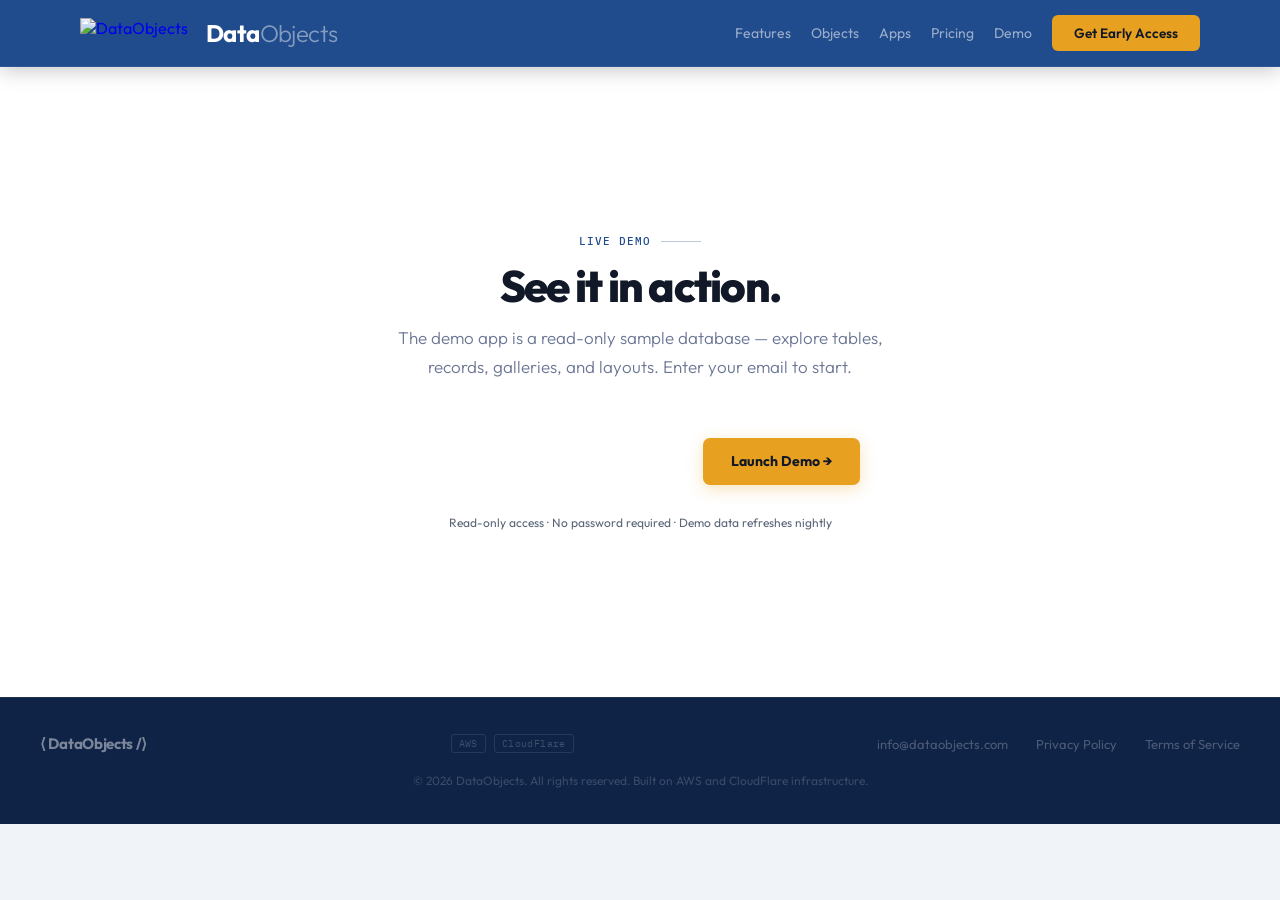
==== demo.html @ 290fab60 "Initial commit — marketing site" ====
<!DOCTYPE html>
<html lang="en">
<head>
  <meta charset="UTF-8">
  <meta name="viewport" content="width=device-width, initial-scale=1.0">
  <title>Try the DataObjects Demo</title>
  <meta name="description" content="See a working DataObjects application in your browser. Read-only demo, no signup required.">
  <link rel="preconnect" href="https://fonts.googleapis.com">
  <link href="https://fonts.googleapis.com/css2?family=Outfit:wght@300;400;500;600;700;800&family=IBM+Plex+Mono:wght@400;500&display=swap" rel="stylesheet">
  <link rel="stylesheet" href="/do.css?v=0526-1" type="text/css">
  <script src="/do.js?v=0526-1" defer></script>
</head>
<body>

<div data-include="/_partials/nav.html"></div>

<section class="section section-white" style="min-height: 70vh; display: flex; align-items: center;">
  <div class="wrap" style="text-align: center; max-width: 720px;">
    <div class="section-eyebrow" style="justify-content: center;">Live Demo</div>
    <h2>See it in action.</h2>
    <p class="section-sub">The demo app is a read-only sample database — explore tables, records, galleries, and layouts. Enter your email to start.</p>

    <form class="notify-form" id="demo-form" style="margin: 30px auto;">
      <input type="email" name="DOemail" placeholder="your@email.com" required>
      <button type="submit">Launch Demo →</button>
    </form>

    <p class="notify-sub" style="color: #5a6678;">Read-only access · No password required · Demo data refreshes nightly</p>
    <p id="DOnotify" style="display:none; color:#E8A020; padding-top: 10px; font-size:1.2rem;">
      <span style="color:green;">✓</span> Launching demo… you'll be redirected in a moment.
    </p>
  </div>
</section>

<div data-include="/_partials/footer.html"></div>

<!--
  TODO: this is currently a stub. Final demo flow needs:
   1. Cloudflare Turnstile widget on the form (bot check)
   2. POST to /v6/demo/request on do-server
        — records lead in DO.leads
        — creates/finds a guest user record
        — issues a magic link token
   3. On success, redirect to:
        https://app.dataobjects.com/?app=MAKAI_GUID&token=XYZ
   4. Server enforces read-only on guest role for all data routes.
-->

</body>
</html>
---- do.css ----
*, *::before, *::after { margin: 0; padding: 0; box-sizing: border-box; }

    :root {
      --navy:      #204B8C;
      --navy-dk:   #163566;
      --navy-xl:   #0f2347;
      --navy-lt:   #2a5fa8;
      --steel:     #f0f3f8;
      --steel-dk:  #e4e9f2;
      --white:     #ffffff;
      --ink:       #111827;
      --ink-2:     #374151;
      --muted:     #6b7694;
      --rule:      rgba(32,75,140,0.10);
      --gold:      #e8a020;
      --gold-lt:   #f5b942;
      --green:     #16a34a;
    }

    html { scroll-behavior: smooth; }

    body {
      font-family: 'Outfit', sans-serif;
      background: var(--steel);
      color: var(--ink);
      -webkit-font-smoothing: antialiased;
      overflow-x: hidden;
    }

    /* ── NAVBAR ── */
    .navbar {
      background: var(--navy);
      position: sticky; top: 0; z-index: 200;
      border-bottom: 1px solid rgba(255,255,255,0.07);
      box-shadow: 0 2px 20px rgba(0,0,0,0.25);
    }
    .nav-wrap {
      max-width: 1200px; margin: 0 auto;
      padding: 0 40px;
      display: flex; align-items: center;
      justify-content: space-between;
      height: 66px;
    }
    .nav-logo { display: flex; align-items: center; gap: 12px; text-decoration: none; }
    .nav-logo-mark {
      width: 36px; height: 36px;
      background: rgba(255,255,255,0.1);
      border: 1px solid rgba(255,255,255,0.18);
      border-radius: 8px;
      display: flex; align-items: center; justify-content: center;
      font-family: 'IBM Plex Mono', monospace;
      font-size: 12px; font-weight: 500; color: #fff;
    }
    .nav-logo-text { font-size: 24px; font-weight: 700; color: #fff; letter-spacing: -0.025em; }
    .nav-logo-text span { color: rgba(255,255,255,0.45); font-weight: 300; }
    .nav-right { display: flex; align-items: center; gap: 20px; }
    .nav-link { color: rgba(255,255,255,0.55); font-size: 14px; text-decoration: none; transition: color 0.18s; }
    .nav-link:hover { color: #fff; }
    .nav-btn {
      background: var(--gold); color: var(--ink); font-weight: 600;
      font-size: 13.5px; font-family: 'Outfit', sans-serif;
      padding: 9px 22px; border-radius: 6px; border: none; cursor: pointer;
      text-decoration: none; transition: background 0.18s, transform 0.15s; display: inline-block;
    }
    .nav-btn:hover { background: var(--gold-lt); transform: translateY(-1px); }

    /* ── HERO ── */
    .hero { background: var(--navy); position: relative; overflow: hidden; }
    .hero::after {
      content: ''; display: block; height: 70px;
      background: var(--steel); clip-path: polygon(0 100%, 100% 0, 100% 100%);
      margin-top: -1px;
    }
    .hero-texture {
      position: absolute; inset: 0;
      background-image:
        linear-gradient(rgba(255,255,255,0.025) 1px, transparent 1px),
        linear-gradient(90deg, rgba(255,255,255,0.025) 1px, transparent 1px);
      background-size: 48px 48px; pointer-events: none;
    }
    .hero-glow { position: absolute; pointer-events: none; }
    .hero-glow-1 {
      width: 600px; height: 600px;
      background: radial-gradient(circle, rgba(59,130,246,0.15) 0%, transparent 70%);
      right: -80px; top: -100px;
    }
    .hero-glow-2 {
      width: 400px; height: 400px;
      background: radial-gradient(circle, rgba(232,160,32,0.1) 0%, transparent 70%);
      left: 5%; bottom: 20%;
    }
    .hero-inner {
      max-width: 1200px; margin: 0 auto;
      padding: 96px 40px 80px;
      position: relative; z-index: 1;
      display: grid; grid-template-columns: 1fr 400px; gap: 60px; align-items: center;
    }
    .hero-label {
      display: inline-flex; align-items: center; gap: 8px;
      font-family: 'IBM Plex Mono', monospace; font-size: 11px; font-weight: 500;
      color: var(--gold); letter-spacing: 0.12em; text-transform: uppercase; margin-bottom: 22px;
    }
    .hero-label::before { content: ''; width: 24px; height: 2px; background: var(--gold); display: inline-block; }
    .hero h1 {
      font-size: clamp(36px, 5vw, 60px); font-weight: 800; color: #fff;
      line-height: 1.06; letter-spacing: -0.04em; margin-bottom: 22px;
    }
    .hero h1 .accent {
      color: transparent;
      background: linear-gradient(100deg, #93c5fd, var(--gold-lt));
      -webkit-background-clip: text; background-clip: text;
    }
    .hero-body { font-size: 17px; font-weight: 300; color: rgba(255,255,255,0.6); line-height: 1.72; max-width: 520px; margin-bottom: 40px; }
    .hero-ctas { display: flex; align-items: center; gap: 16px; }
    .cta-primary {
      background: var(--gold); color: var(--ink);
      font-family: 'Outfit', sans-serif; font-size: 15px; font-weight: 700;
      padding: 14px 32px; border-radius: 7px; border: none; cursor: pointer;
      text-decoration: none; display: inline-block; transition: all 0.2s;
      box-shadow: 0 4px 20px rgba(232,160,32,0.3);
    }
    .cta-primary:hover { background: var(--gold-lt); transform: translateY(-2px); box-shadow: 0 8px 28px rgba(232,160,32,0.4); }
    .cta-secondary {
      color: rgba(255,255,255,0.65); font-size: 14px; text-decoration: none;
      display: flex; align-items: center; gap: 7px; transition: color 0.18s;
    }
    .cta-secondary:hover { color: #fff; }
    .cta-secondary:hover svg { transform: translateX(4px); }
    .cta-secondary svg { transition: transform 0.2s; }

    /* Hero panel */
    .hero-panel {
      background: rgba(255,255,255,0.06); border: 1px solid rgba(255,255,255,0.12);
      border-radius: 14px; padding: 28px; backdrop-filter: blur(4px);
    }
    .hero-panel-title {
      font-family: 'IBM Plex Mono', monospace; font-size: 10px; font-weight: 500;
      color: rgba(255,255,255,0.35); letter-spacing: 0.1em; text-transform: uppercase;
      margin-bottom: 18px; padding-bottom: 14px; border-bottom: 1px solid rgba(255,255,255,0.08);
    }
    .panel-stat {
      display: flex; align-items: center; justify-content: space-between;
      padding: 10px 0; border-bottom: 1px solid rgba(255,255,255,0.05);
    }
    .panel-stat:last-of-type { border-bottom: none; }
    .panel-stat-label { font-size: 13px; color: rgba(255,255,255,0.5); }
    .panel-stat-val { font-family: 'IBM Plex Mono', monospace; font-size: 13px; font-weight: 500; color: #fff; }
    .panel-stat-val.green { color: #4ade80; }
    .panel-stat-val.gold  { color: var(--gold-lt); }
    .panel-badge {
      display: inline-block; background: rgba(74,222,128,0.15); color: #4ade80;
      font-size: 10px; font-weight: 600; padding: 2px 8px; border-radius: 4px;
      letter-spacing: 0.06em; text-transform: uppercase; margin-top: 16px;
    }

    /* ── TRUST BAR ── */
    .trust-bar { background: var(--white); border-bottom: 1px solid var(--rule); }
    .trust-wrap {
      max-width: 1200px; margin: 0 auto; padding: 0 40px;
      display: grid; grid-template-columns: repeat(5, 1fr);
    }
    .trust-item { padding: 22px 16px; text-align: center; border-right: 1px solid var(--rule); }
    .trust-item:last-child { border-right: none; }
    .trust-num { font-size: 26px; font-weight: 800; color: var(--navy); letter-spacing: -0.04em; line-height: 1; }
    .trust-num sup { font-size: 14px; vertical-align: top; margin-top: 4px; }
    .trust-label { font-size: 11px; color: var(--muted); margin-top: 4px; letter-spacing: 0.04em; text-transform: uppercase; font-weight: 500; }

    /* ── SECTIONS ── */
    .section { padding: 88px 40px; }
    .section-white { background: var(--white); }
    .section-steel { background: var(--steel); }
    .section-navy  { background: var(--navy-xl); }
    .wrap { max-width: 1200px; margin: 0 auto; }
    .section-eyebrow {
      font-family: 'IBM Plex Mono', monospace; font-size: 11px; font-weight: 500;
      color: var(--navy); letter-spacing: 0.1em; text-transform: uppercase;
      display: flex; align-items: center; gap: 10px; margin-bottom: 14px;
    }
    .section-eyebrow::after { content: ''; flex: 1; max-width: 40px; height: 1px; background: var(--navy); opacity: 0.3; }
    .section-eyebrow.light { color: rgba(255,255,255,0.4); }
    .section-eyebrow.light::after { background: rgba(255,255,255,0.2); }
    h2 { font-size: clamp(28px, 3.5vw, 44px); font-weight: 800; letter-spacing: -0.04em; line-height: 1.08; margin-bottom: 14px; }
    h2.light { color: #fff; }
    .section-sub { font-size: 17px; font-weight: 300; color: var(--muted); line-height: 1.7; max-width: 500px; margin-bottom: 56px; }
    .section-sub.light { color: rgba(255,255,255,0.5); }

    /* ── FEATURES ── */
    .feat-grid { display: grid; grid-template-columns: repeat(3, 1fr); gap: 18px; }
    .feat-card {
      background: var(--white); border: 1px solid var(--rule); border-radius: 12px; padding: 30px;
      position: relative; overflow: hidden; transition: box-shadow 0.22s, transform 0.22s;
    }
    .feat-card::after {
      content: ''; position: absolute; left: 0; top: 0; bottom: 0; width: 3px;
      background: linear-gradient(180deg, var(--navy), var(--navy-lt)); opacity: 0; transition: opacity 0.22s;
    }
    .feat-card:hover { transform: translateY(-3px); box-shadow: 0 12px 40px rgba(32,75,140,0.10); }
    .feat-card:hover::after { opacity: 1; }
    .feat-icon { width: 44px; height: 44px; background: var(--steel); border-radius: 10px; display: flex; align-items: center; justify-content: center; font-size: 20px; margin-bottom: 18px; border: 1px solid var(--rule); }
    .feat-title { font-size: 16px; font-weight: 700; color: var(--ink); letter-spacing: -0.02em; margin-bottom: 9px; }
    .feat-desc { font-size: 13.5px; color: var(--muted); line-height: 1.65; font-weight: 300; }

    /* ── AUDIENCE ── */
    .audience-grid { display: grid; grid-template-columns: repeat(3, 1fr); gap: 20px; }
    .aud-card {
      border: 1.5px solid var(--rule); border-radius: 12px; padding: 34px 30px;
      background: var(--steel); transition: all 0.22s;
    }
    .aud-card:hover { background: var(--white); border-color: var(--navy); box-shadow: 0 8px 32px rgba(32,75,140,0.10); }
    .aud-num { font-family: 'IBM Plex Mono', monospace; font-size: 11px; color: var(--navy); font-weight: 500; letter-spacing: 0.1em; margin-bottom: 14px; opacity: 0.5; }
    .aud-title { font-size: 20px; font-weight: 800; color: var(--ink); letter-spacing: -0.03em; margin-bottom: 10px; }
    .aud-desc { font-size: 14px; color: var(--muted); line-height: 1.65; font-weight: 300; margin-bottom: 18px; }
    .aud-list { list-style: none; display: flex; flex-direction: column; gap: 7px; }
    .aud-list li { font-size: 13px; color: var(--ink-2); display: flex; align-items: flex-start; gap: 9px; }
    .aud-list li::before { content: '—'; color: var(--navy); font-weight: 600; flex-shrink: 0; }

    /* ── COMPARISON ── */
    .compare-grid { display: grid; grid-template-columns: 1fr 1fr; gap: 20px; }
    .compare-card { border-radius: 12px; padding: 32px; }
    .compare-card.legacy { background: rgba(255,255,255,0.04); border: 1px solid rgba(255,255,255,0.08); }
    .compare-card.modern { background: rgba(232,160,32,0.09); border: 1px solid rgba(232,160,32,0.25); }
    .compare-head { display: flex; align-items: center; justify-content: space-between; margin-bottom: 24px; padding-bottom: 16px; border-bottom: 1px solid rgba(255,255,255,0.07); }
    .compare-card.modern .compare-head { border-bottom-color: rgba(232,160,32,0.2); }
    .compare-head-title { font-size: 18px; font-weight: 700; letter-spacing: -0.02em; }
    .compare-card.legacy .compare-head-title { color: rgba(255,255,255,0.45); }
    .compare-card.modern .compare-head-title { color: var(--gold-lt); }
    .compare-pill { font-family: 'IBM Plex Mono', monospace; font-size: 10px; font-weight: 500; padding: 3px 9px; border-radius: 4px; letter-spacing: 0.06em; text-transform: uppercase; }
    .compare-card.legacy .compare-pill { background: rgba(255,255,255,0.07); color: rgba(255,255,255,0.3); }
    .compare-card.modern .compare-pill { background: rgba(232,160,32,0.18); color: var(--gold); }
    .compare-rows { display: flex; flex-direction: column; gap: 11px; }
    .compare-row { display: flex; align-items: flex-start; gap: 12px; font-size: 14px; line-height: 1.5; }
    .compare-card.legacy .compare-row { color: rgba(255,255,255,0.38); }
    .compare-card.modern .compare-row { color: rgba(255,255,255,0.82); }
    .cr-icon { flex-shrink: 0; font-size: 14px; }

    /* ── PRICING ── */
    .pricing-grid { display: grid; grid-template-columns: repeat(4, 1fr); gap: 16px; }
    .price-card { background: var(--white); border: 1.5px solid var(--rule); border-radius: 12px; padding: 28px 24px; text-align: center; transition: all 0.22s; position: relative; }
    .price-card:hover { border-color: var(--navy); box-shadow: 0 8px 30px rgba(32,75,140,0.10); transform: translateY(-2px); }
    .price-card.featured { border-color: var(--navy); background: var(--navy); }
    .price-card.featured .price-name { color: rgba(255,255,255,0.6); }
    .price-card.featured .price-amount { color: #fff; }
    .price-card.featured .price-period { color: rgba(255,255,255,0.4); }
    .price-card.featured .price-desc { color: rgba(255,255,255,0.5); }
    .price-card.featured .price-divider { background: rgba(255,255,255,0.1); }
    .price-badge { position: absolute; top: -10px; left: 50%; transform: translateX(-50%); background: var(--gold); color: var(--ink); font-size: 10px; font-weight: 700; padding: 2px 10px; border-radius: 20px; letter-spacing: 0.06em; text-transform: uppercase; white-space: nowrap; }
    .price-name { font-family: 'IBM Plex Mono', monospace; font-size: 11px; color: var(--muted); letter-spacing: 0.1em; text-transform: uppercase; margin-bottom: 14px; font-weight: 500; }
    .price-amount { font-size: 38px; font-weight: 800; color: var(--navy); letter-spacing: -0.05em; line-height: 1; }
    .price-amount sup { font-size: 18px; vertical-align: top; margin-top: 6px; font-weight: 600; }
    .price-period { font-size: 12px; color: var(--muted); margin-top: 4px; }
    .price-divider { height: 1px; background: var(--rule); margin: 18px 0; }
    .price-desc { font-size: 13px; color: var(--muted); line-height: 1.6; font-weight: 300; }
    .price-note { margin-top: 20px; font-size: 12px; color: var(--muted); text-align: center; }
    .price-note a { color: var(--navy); text-decoration: none; }

    /* ── ROADMAP ── */
    .roadmap-grid { display: grid; grid-template-columns: repeat(3, 1fr); gap: 14px; }
    .rm-item { background: rgba(255,255,255,0.05); border: 1px solid rgba(255,255,255,0.08); border-radius: 10px; padding: 18px 20px; display: flex; align-items: flex-start; gap: 14px; }
    .rm-dot { width: 8px; height: 8px; border-radius: 50%; flex-shrink: 0; margin-top: 6px; }
    .rm-dot.soon   { background: var(--gold); box-shadow: 0 0 8px rgba(232,160,32,0.5); }
    .rm-dot.future { background: rgba(255,255,255,0.2); }
    .rm-title { font-size: 14px; font-weight: 600; color: rgba(255,255,255,0.8); letter-spacing: -0.01em; margin-bottom: 3px; }
    .rm-sub { font-size: 12px; color: rgba(255,255,255,0.35); font-weight: 300; line-height: 1.5; }

    /* ── NOTIFY ── */
    .notify-section { background: var(--navy); padding: 80px 40px; text-align: center; position: relative; overflow: hidden; }
    .notify-section::before { content: ''; position: absolute; inset: 0; background: radial-gradient(ellipse 900px 500px at 50% 50%, rgba(59,130,246,0.12), transparent); pointer-events: none; }
    .notify-section h2 { color: #fff; margin-bottom: 12px; }
    .notify-section .section-sub { margin: 0 auto 40px; color: rgba(255,255,255,0.5); }
    .notify-form { display: flex; gap: 10px; max-width: 440px; margin: 0 auto; justify-content: center; flex-wrap: wrap; }
    .notify-form input { flex: 1; min-width: 220px; padding: 13px 18px; background: rgba(255,255,255,0.09); border: 1.5px solid rgba(255,255,255,0.18); border-radius: 7px; color: #fff; font-size: 14.5px; font-family: 'Outfit', sans-serif; font-weight: 300; outline: none; transition: border-color 0.18s; }
    .notify-form input::placeholder { color: rgba(255,255,255,0.3); }
    .notify-form input:focus { border-color: rgba(255,255,255,0.4); }
    .notify-form button { background: var(--gold); color: var(--ink); font-family: 'Outfit', sans-serif; font-size: 14px; font-weight: 700; padding: 13px 28px; border-radius: 7px; border: none; cursor: pointer; transition: all 0.18s; white-space: nowrap; box-shadow: 0 4px 16px rgba(232,160,32,0.3); }
    .notify-form button:hover { background: var(--gold-lt); transform: translateY(-1px); }
    .notify-sub { font-size: 12px; color: rgba(255,255,255,0.25); margin-top: 16px; }
    #success-msg { display: none; color: #4ade80; font-size: 16px; font-weight: 500; margin-top: 20px; }

    /* ── FOOTER ── */
    footer { background: var(--navy-xl); padding: 36px 40px; border-top: 1px solid rgba(255,255,255,0.06); }
    .footer-inner { max-width: 1200px; margin: 0 auto; display: flex; align-items: center; justify-content: space-between; flex-wrap: wrap; gap: 16px; }
    .footer-brand { font-size: 15px; font-weight: 700; color: rgba(255,255,255,0.45); letter-spacing: -0.02em; }
    .footer-stack { display: flex; align-items: center; gap: 8px; }
    .stack-badge { font-family: 'IBM Plex Mono', monospace; font-size: 10px; color: rgba(255,255,255,0.2); border: 1px solid rgba(255,255,255,0.1); padding: 2px 7px; border-radius: 3px; letter-spacing: 0.04em; }
    .footer-links { display: flex; gap: 28px; }
    .footer-links a { font-size: 13px; color: rgba(255,255,255,0.25); text-decoration: none; transition: color 0.18s; }
    .footer-links a:hover { color: rgba(255,255,255,0.6); }
    .footer-copy { font-size: 12px; color: rgba(255,255,255,0.18); width: 100%; text-align: center; margin-top: 4px; }

    /* ── ANIMATIONS ── */
    @keyframes riseIn { from { opacity: 0; transform: translateY(28px); } to { opacity: 1; transform: translateY(0); } }
    .rise { opacity: 0; animation: riseIn 0.65s cubic-bezier(.22,.68,0,1.2) forwards; }
    .rise.d1 { animation-delay: 0.08s; } .rise.d2 { animation-delay: 0.18s; }
    .rise.d3 { animation-delay: 0.30s; } .rise.d4 { animation-delay: 0.44s; }
    .rise.d5 { animation-delay: 0.56s; }

    /* ── RESPONSIVE ── */
    @media (max-width: 900px) {
      .hero-inner { grid-template-columns: 1fr; }
      .hero-panel { display: none; }
      .feat-grid, .audience-grid, .compare-grid { grid-template-columns: 1fr 1fr; }
      .pricing-grid, .roadmap-grid { grid-template-columns: 1fr 1fr; }
      .trust-wrap { grid-template-columns: repeat(3,1fr); }
    }
    @media (max-width: 600px) {
      .section { padding: 60px 24px; }
      .nav-wrap { padding: 0 24px; }
      .nav-link { display: none; }
      .hero-inner { padding: 64px 24px 60px; }
      .feat-grid, .audience-grid, .compare-grid, .pricing-grid, .roadmap-grid { grid-template-columns: 1fr; }
      .trust-wrap { grid-template-columns: repeat(2,1fr); }
    }



.monitor {
  width: 100%;
  max-width: 900px;
  margin: 40px auto;
  border-radius: 12px;
  background: #1e1e1e;
  box-shadow: 0 20px 50px rgba(0,0,0,0.4);
  overflow: hidden;
  border: 1px solid #333;
  min-height: 250px;
}

.monitor-header {
  height: 36px;
  background: #2b2b2b;
  display: flex;
  align-items: center;
  padding: 0 12px;
  gap: 8px;
}

.dot {
  width: 12px;
  height: 12px;
  border-radius: 50%;
}

.red { background: #ff5f57; }
.yellow { background: #ffbd2e; }
.green { background: #28c840; }

.monitor-screen {
  background: #000;
}

.monitor-screen img {
  width: 100%;
  display: block;
  padding: 0px 5px;
}


.monitor:hover {
  transform: translateY(-5px);
  transition: 0.3s ease;
}

.browser-bar {
  display: flex;
  align-items: center;
  gap: 10px;
  width: 100%;
}

.url {
  background: #444;
  color: #ccc;
  padding: 4px 10px;
  border-radius: 6px;
  font-size: 12px;
  flex: 1;
}

.monitor::after {
  content: "";
  display: block;
  width: 120px;
  height: 10px;
  background: #444;
  margin: 10px auto 0;
  border-radius: 4px;
}
/* ─────────────────────────────────────────────
   ADDITIONS — May 2026
   Hide body until partials load (no flash)
   New sections: Objects, Videos, Apps, Pricing tweaks
   ───────────────────────────────────────────── */

body { opacity: 0; transition: opacity .25s ease; }
body.partials-loaded { opacity: 1; }

/* ─── OBJECTS GRID ─── */
.obj-grid {
  display: grid;
  grid-template-columns: repeat(auto-fit, minmax(220px, 1fr));
  gap: 18px;
  margin-top: 40px;
}
.obj-card {
  background: #fff;
  border: 1px solid #e3e8ef;
  border-radius: 12px;
  padding: 22px 20px;
  transition: transform .2s ease, box-shadow .2s ease, border-color .2s ease;
}
.obj-card:hover {
  transform: translateY(-2px);
  box-shadow: 0 8px 24px rgba(32, 75, 140, 0.08);
  border-color: #c8d4e6;
}
.obj-icon { font-size: 32px; margin-bottom: 12px; line-height: 1; }
.obj-title {
  font-weight: 700;
  font-size: 1.05rem;
  color: #1c2c44;
  margin-bottom: 6px;
  display: flex;
  align-items: center;
  gap: 8px;
}
.obj-badge {
  font-size: 0.65rem;
  font-weight: 600;
  background: #E8A020;
  color: #fff;
  padding: 2px 8px;
  border-radius: 10px;
  text-transform: uppercase;
  letter-spacing: 0.05em;
}
.obj-desc { color: #5a6678; font-size: 0.92rem; line-height: 1.5; }
.obj-footer {
  text-align: center;
  margin-top: 36px;
  color: #5a6678;
  font-size: 0.95rem;
  font-style: italic;
}

/* ─── VIDEOS GRID ─── */
.vid-grid {
  display: grid;
  grid-template-columns: repeat(auto-fit, minmax(260px, 1fr));
  gap: 22px;
  margin-top: 40px;
}
.vid-card {
  background: #fff;
  border: 1px solid #e3e8ef;
  border-radius: 12px;
  overflow: hidden;
  transition: transform .2s ease, box-shadow .2s ease;
  cursor: pointer;
}
.vid-card:hover {
  transform: translateY(-2px);
  box-shadow: 0 12px 28px rgba(32, 75, 140, 0.12);
}
.vid-thumb {
  background: linear-gradient(135deg, #204B8C 0%, #1c2c44 100%);
  aspect-ratio: 16 / 9;
  position: relative;
  display: flex;
  align-items: center;
  justify-content: center;
}
.vid-play {
  width: 56px;
  height: 56px;
  border-radius: 50%;
  background: rgba(255,255,255,0.95);
  color: #204B8C;
  display: flex;
  align-items: center;
  justify-content: center;
  font-size: 22px;
  padding-left: 4px;
  box-shadow: 0 4px 12px rgba(0,0,0,0.2);
}
.vid-duration {
  position: absolute;
  bottom: 10px;
  right: 12px;
  background: rgba(0,0,0,0.7);
  color: #fff;
  font-size: 0.75rem;
  padding: 3px 8px;
  border-radius: 4px;
  font-weight: 500;
}
.vid-title {
  font-weight: 700;
  font-size: 1.05rem;
  color: #1c2c44;
  padding: 16px 18px 6px;
}
.vid-desc {
  color: #5a6678;
  font-size: 0.9rem;
  padding: 0 18px 18px;
}
.vid-footer {
  text-align: center;
  margin-top: 32px;
  color: #5a6678;
}
.vid-footer a { color: #204B8C; font-weight: 600; text-decoration: none; }
.vid-footer a:hover { text-decoration: underline; }

/* ─── SAMPLE APPS GRID ─── */
.app-grid {
  display: grid;
  grid-template-columns: repeat(auto-fit, minmax(260px, 1fr));
  gap: 20px;
  margin-top: 40px;
}
.app-card {
  background: #fff;
  border: 1px solid #e3e8ef;
  border-radius: 12px;
  overflow: hidden;
  transition: transform .2s ease, box-shadow .2s ease;
}
.app-card:hover {
  transform: translateY(-3px);
  box-shadow: 0 12px 28px rgba(32, 75, 140, 0.12);
}
.app-thumb {
  background: linear-gradient(135deg, #204B8C 0%, #2d6db3 100%);
  aspect-ratio: 16 / 10;
  display: flex;
  align-items: center;
  justify-content: center;
  color: rgba(255,255,255,0.9);
  font-family: 'IBM Plex Mono', monospace;
  font-weight: 700;
  font-size: 2.2rem;
  letter-spacing: 0.05em;
}
.app-title {
  font-weight: 700;
  font-size: 1.05rem;
  color: #1c2c44;
  padding: 16px 18px 6px;
}
.app-desc {
  color: #5a6678;
  font-size: 0.92rem;
  padding: 0 18px 20px;
  line-height: 1.5;
}

/* ─── PRICING ENHANCEMENTS ─── */
.price-features {
  list-style: none;
  margin: 18px 0 0;
  padding: 0;
  text-align: left;
}
.price-features li {
  padding: 8px 0;
  color: #3d4856;
  font-size: 0.94rem;
  border-bottom: 1px solid #f0f3f7;
}
.price-features li:last-child { border-bottom: none; }
.price-features li strong { color: #204B8C; font-weight: 600; }
.price-explain {
  max-width: 720px;
  margin: 36px auto 0;
  text-align: center;
  color: #5a6678;
  font-size: 0.92rem;
  font-style: italic;
  line-height: 1.6;
  padding: 16px 24px;
  background: #f7f9fc;
  border-radius: 8px;
  border-left: 3px solid #E8A020;
}
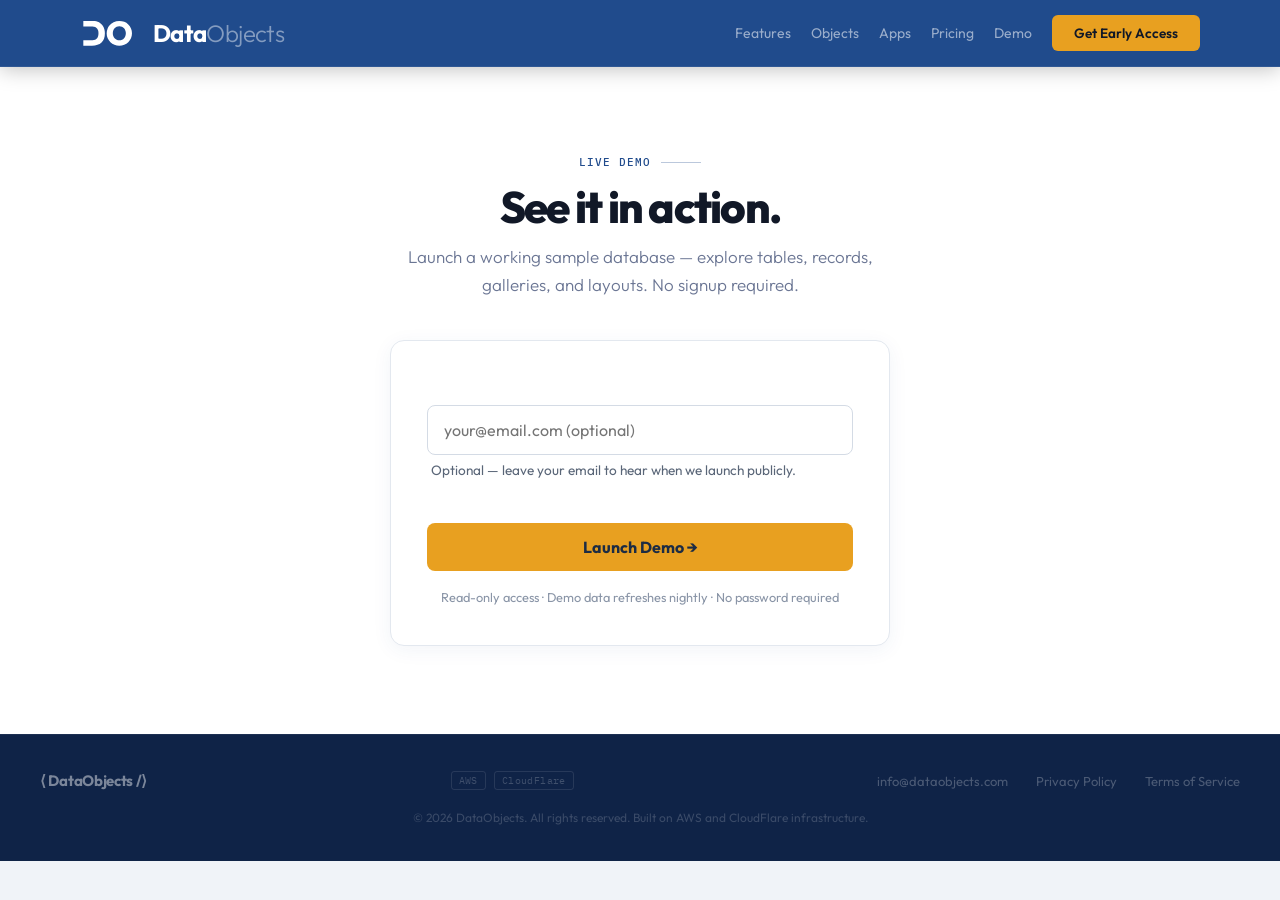
==== commit 679fb172: "work on demo website" ====
--- a/demo.html
+++ b/demo.html
@@ -7,44 +7,198 @@
   <meta name="description" content="See a working DataObjects application in your browser. Read-only demo, no signup required.">
   <link rel="preconnect" href="https://fonts.googleapis.com">
   <link href="https://fonts.googleapis.com/css2?family=Outfit:wght@300;400;500;600;700;800&family=IBM+Plex+Mono:wght@400;500&display=swap" rel="stylesheet">
-  <link rel="stylesheet" href="/do.css?v=0526-1" type="text/css">
-  <script src="/do.js?v=0526-1" defer></script>
+  <link rel="stylesheet" href="/do.css?v=0526-2" type="text/css">
+  <script src="https://challenges.cloudflare.com/turnstile/v0/api.js" async defer></script>
+  <script src="/do.js?v=0526-2" defer></script>
+
+  <style>
+    .demo-card {
+      max-width: 520px;
+      margin: 0 auto;
+      background: #fff;
+      border: 1px solid #e3e8ef;
+      border-radius: 14px;
+      padding: 40px 36px;
+      box-shadow: 0 4px 20px rgba(32, 75, 140, 0.06);
+    }
+    .demo-form input[type=email] {
+      width: 100%;
+      padding: 14px 16px;
+      border: 1px solid #d4dbe5;
+      border-radius: 8px;
+      font-size: 1rem;
+      font-family: inherit;
+      margin-top: 24px;
+      transition: border-color .15s ease;
+    }
+    .demo-form input[type=email]:focus {
+      outline: none;
+      border-color: #204B8C;
+    }
+    .demo-optin-label {
+      display: block;
+      font-size: 0.85rem;
+      color: #5a6678;
+      margin-top: 6px;
+      text-align: left;
+      padding-left: 4px;
+    }
+    .demo-launch-btn {
+      width: 100%;
+      margin-top: 24px;
+      padding: 14px 24px;
+      background: #E8A020;
+      color: #1c2c44;
+      border: none;
+      border-radius: 8px;
+      font-size: 1rem;
+      font-weight: 700;
+      font-family: inherit;
+      cursor: pointer;
+      transition: background .15s ease, transform .1s ease;
+    }
+    .demo-launch-btn:hover:not(:disabled) {
+      background: #f0b03a;
+    }
+    .demo-launch-btn:active:not(:disabled) {
+      transform: translateY(1px);
+    }
+    .demo-launch-btn:disabled {
+      opacity: 0.5;
+      cursor: not-allowed;
+    }
+    .demo-turnstile {
+      margin-top: 20px;
+      display: flex;
+      justify-content: center;
+    }
+    .demo-error {
+      margin-top: 16px;
+      color: #c0392b;
+      font-size: 0.9rem;
+      display: none;
+    }
+    .demo-error.show { display: block; }
+    .demo-fineprint {
+      margin-top: 18px;
+      font-size: 0.8rem;
+      color: #8a95a7;
+    }
+  </style>
 </head>
 <body>
 
 <div data-include="/_partials/nav.html"></div>
 
 <section class="section section-white" style="min-height: 70vh; display: flex; align-items: center;">
-  <div class="wrap" style="text-align: center; max-width: 720px;">
+  <div class="wrap" style="text-align: center;">
     <div class="section-eyebrow" style="justify-content: center;">Live Demo</div>
-    <h2>See it in action.</h2>
-    <p class="section-sub">The demo app is a read-only sample database — explore tables, records, galleries, and layouts. Enter your email to start.</p>
-
-    <form class="notify-form" id="demo-form" style="margin: 30px auto;">
-      <input type="email" name="DOemail" placeholder="your@email.com" required>
-      <button type="submit">Launch Demo →</button>
-    </form>
-
-    <p class="notify-sub" style="color: #5a6678;">Read-only access · No password required · Demo data refreshes nightly</p>
-    <p id="DOnotify" style="display:none; color:#E8A020; padding-top: 10px; font-size:1.2rem;">
-      <span style="color:green;">✓</span> Launching demo… you'll be redirected in a moment.
-    </p>
+    <h2 style="margin-bottom: 12px;">See it in action.</h2>
+    <p class="section-sub" style="margin-bottom: 40px;">Launch a working sample database — explore tables, records, galleries, and layouts. No signup required.</p>
+
+    <div class="demo-card">
+      <form class="demo-form" id="demo-form">
+        <input
+          type="email"
+          name="email"
+          id="demo-email"
+          placeholder="your@email.com (optional)"
+          autocomplete="email">
+        <label class="demo-optin-label">
+          Optional — leave your email to hear when we launch publicly.
+        </label>
+
+        <!-- Cloudflare Turnstile — invisible bot check -->
+        <div class="demo-turnstile">
+          <div
+            class="cf-turnstile"
+            data-sitekey="YOUR_TURNSTILE_SITE_KEY_HERE"
+            data-theme="light"
+            data-size="flexible">
+          </div>
+        </div>
+
+        <button type="submit" class="demo-launch-btn" id="demo-launch-btn">
+          Launch Demo →
+        </button>
+
+        <p class="demo-error" id="demo-error"></p>
+      </form>
+
+      <p class="demo-fineprint">Read-only access · Demo data refreshes nightly · No password required</p>
+    </div>
+
   </div>
 </section>
 
 <div data-include="/_partials/footer.html"></div>
 
-<!--
-  TODO: this is currently a stub. Final demo flow needs:
-   1. Cloudflare Turnstile widget on the form (bot check)
-   2. POST to /v6/demo/request on do-server
-        — records lead in DO.leads
-        — creates/finds a guest user record
-        — issues a magic link token
-   3. On success, redirect to:
-        https://app.dataobjects.com/?app=MAKAI_GUID&token=XYZ
-   4. Server enforces read-only on guest role for all data routes.
--->
+<script>
+(function() {
+  const API_BASE = 'https://do.dataobjects.com'; // adjust if your API host differs
+
+  const form    = document.getElementById('demo-form');
+  const btn     = document.getElementById('demo-launch-btn');
+  const errEl   = document.getElementById('demo-error');
+  const emailEl = document.getElementById('demo-email');
+
+  function showError(msg) {
+    errEl.textContent = msg;
+    errEl.classList.add('show');
+  }
+  function clearError() {
+    errEl.classList.remove('show');
+    errEl.textContent = '';
+  }
+
+  form.addEventListener('submit', async function(e) {
+    e.preventDefault();
+    clearError();
+
+    // Pull Turnstile token (added by the widget script automatically as
+    // a hidden input named cf-turnstile-response)
+    const tokenInput = form.querySelector('input[name=cf-turnstile-response]');
+    const turnstileToken = tokenInput ? tokenInput.value : '';
+
+    if (!turnstileToken) {
+      showError('Please wait a moment for the security check to complete.');
+      return;
+    }
+
+    btn.disabled    = true;
+    btn.textContent = 'Launching…';
+
+    try {
+      const resp = await fetch(`${API_BASE}/v6/demo/launch`, {
+        method:  'POST',
+        headers: { 'Content-Type': 'application/json' },
+        body:    JSON.stringify({
+          turnstileToken,
+          email: (emailEl.value || '').trim() || undefined,
+        }),
+      });
+      const data = await resp.json();
+
+      if (data.status === 'ok' && data.loginUrl) {
+        // Redirect to the demo app — token in URL gets auto-validated by DO_Login.jsx
+        window.location.href = data.loginUrl;
+      } else {
+        showError(data.message || 'Could not launch demo. Please try again.');
+        btn.disabled    = false;
+        btn.textContent = 'Launch Demo →';
+        // Reset Turnstile so user can retry
+        if (window.turnstile) window.turnstile.reset();
+      }
+    } catch (err) {
+      console.error('[demo]', err);
+      showError('Network error. Please check your connection and try again.');
+      btn.disabled    = false;
+      btn.textContent = 'Launch Demo →';
+      if (window.turnstile) window.turnstile.reset();
+    }
+  });
+})();
+</script>
 
 </body>
 </html>
